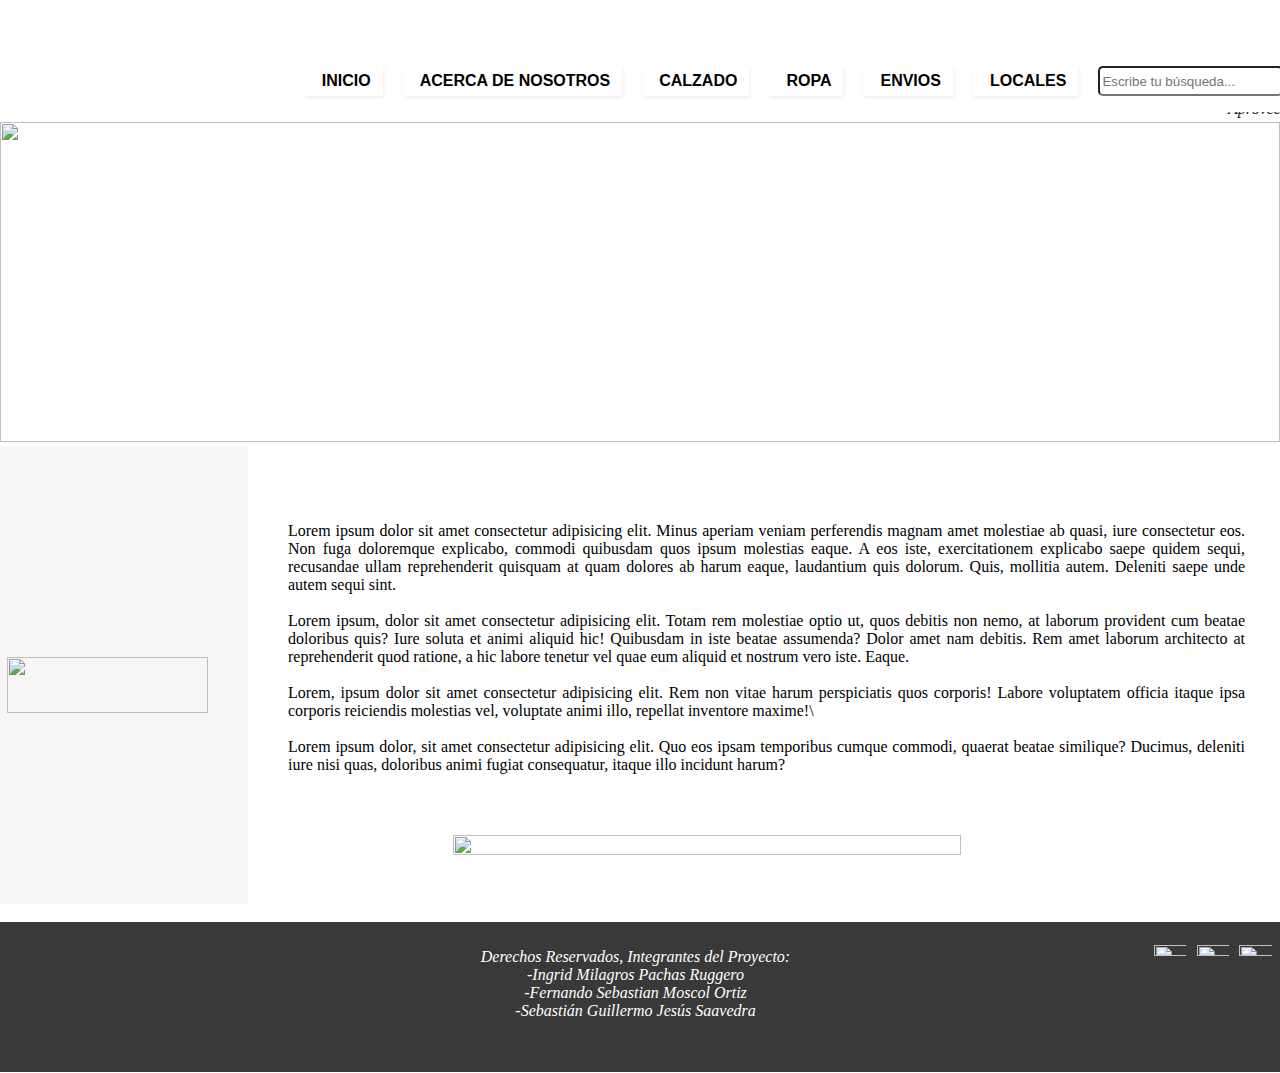
==== paginas/AcercaDeNosotros.html @ 4a5df526 "Add files via upload" ====
<!DOCTYPE html>
<html lang="en">
<head>
    <meta charset="UTF-8">
    <meta http-equiv="X-UA-Compatible" content="IE=edge">
    <meta name="viewport" content="width=device-width, initial-scale=1.0">
    <title>Acerca de Nosotros</title>
    <link rel="stylesheet" href="../css/Acerca_de_adidas.css">
    <link rel="icon" href="../imagenes/icono adidas.png">
    <style>
      .logo1 {
        width: 30px; 
        height: 30px; 
        margin-left: 10px;
      }
    </style>
</head>
<body>
    <div>
        <header>
            
          <img src="../imagenes/ImagenesPaginas/logo_adidas.jpg" alt="" class="logo">
           

           
            <nav >
              <ul class="menu">
                <li><a href="../paginas/index.html"> <strong>INICIO</strong> </a></li>
                <li><a href="../paginas/AcercaDeNosotros.html"><strong>ACERCA DE NOSOTROS</strong></a> </li>
                
                
                
                
                
                <li class="dropdown2-li">
                  <a href="../paginas/Calzado.html"><strong>CALZADO</strong></a> 
                  <ul class="dropdown2">
                      
                      
                    </ul>
               
                  </li>
              

                <li class="dropdown-li">
                  <a href="../paginas/RopaMujeres.html"><strong>ROPA</strong></a> 
                  
                  <ul class="dropdown">
                    <li><a href="../paginas/RopaHombres.html"> Hombres</a></li>
                    <li><a href="../paginas/RopaMujeres.html">Mujeres</a> </li>
                    
                    
                  </ul>
                </li>

                
                <li class="dropdown3-li">
                  <a href="../paginas/Delivery_Pagina.html"><strong>ENVIOS</strong></a>
                  <ul class="dropdown3">
                   
                      
                    </ul>
              
              </li>

                <li><a href="../paginas/Locales_Pagina.html"><strong>LOCALES</strong></a> </li>


                <li class="dropdown4"></li>
              
                
                <input type="text" id="busqueda" name="q" placeholder="Escribe tu búsqueda..." required class="botonCampo">
                <button type="" class="boton">Buscar</button>
                <img src="../imagenes/ImagenesPaginas/car.png" alt="" class="logo1">

               </li>
               </ul>

               


            </nav> 
            

        </header>
        

        <nav  class="navMov"> 
            
          <marquee behavior="scroll" direction="left"><em>Aprovecha las ofertas del 50% Descuento en todos los productos.</em>  </marquee>
          <img   src="../imagenes/ImagenesPaginas/Screenshot_2.png" alt="" class="fotoNav">
      </nav>

       
        


        <main>
            

            <aside>

              <img src="../imagenes/ImagenesPaginas/fotoAside.jpg" alt="" class="fotoAside">

              


            </aside>

            

       
            <section>
              
            <img src="../imagenes/ImagenesPaginas/sobre nosotros.png" alt="" class="logoAcercaNosotros">

             <p>  Lorem ipsum dolor sit amet consectetur adipisicing elit. Minus aperiam veniam perferendis magnam amet molestiae ab quasi, iure consectetur eos. Non fuga doloremque explicabo, commodi quibusdam quos ipsum molestias eaque.
             A eos iste, exercitationem explicabo saepe quidem sequi, recusandae ullam reprehenderit quisquam at quam dolores ab harum eaque, laudantium quis dolorum. Quis, mollitia autem. Deleniti saepe unde autem sequi sint.
              <br><br>
              Lorem ipsum, dolor sit amet consectetur adipisicing elit. Totam rem molestiae optio ut, quos debitis non nemo, at laborum provident cum beatae doloribus quis? Iure soluta et animi aliquid hic!
              Quibusdam in iste beatae assumenda? Dolor amet nam debitis. Rem amet laborum architecto at reprehenderit quod ratione, a hic labore tenetur vel quae eum aliquid et nostrum vero iste. Eaque.
              <br><br> Lorem, ipsum dolor sit amet consectetur adipisicing elit. Rem non vitae harum perspiciatis quos corporis! Labore voluptatem officia itaque ipsa corporis reiciendis molestias vel, voluptate animi illo, repellat inventore maxime!\
              
              <br><br>Lorem ipsum dolor, sit amet consectetur adipisicing elit. Quo eos ipsam temporibus cumque commodi, quaerat beatae similique? Ducimus, deleniti iure nisi quas, doloribus animi fugiat consequatur, itaque illo incidunt harum?</p>




              
              <div id="fotoDassler">
              <img src="../imagenes/ImagenesPaginas/adolfDassler.jpg" alt="" class="fotoAdolfDassler">
            </div>

                   

            </section>
          
  
        </main>


        <img src="../imagenes/ImagenesPaginas/bannerFooter.png" alt="" class="bannerFooter">
        <footer>
        <div>
          <p><em> Derechos Reservados, Integrantes del Proyecto: <br>  
          -Ingrid Milagros Pachas Ruggero<br>
          -Fernando Sebastian Moscol Ortiz<br>
          -Sebastián Guillermo Jesús Saavedra<br>
          </em></p> 
            <div id="divLogos">
              <a href="https://www.facebook.com/adidas/" target="_blank"> <img src="../imagenes/ImagenesPaginas/fb.png" alt="" class="imgFooter"></a> 
                <a href="https://www.instagram.com/adidas/" target="_blank"> <img src="../imagenes/ImagenesPaginas/ig.png" alt="" class="imgFooter"></a> 
              <a href="https://web.whatsapp.com" target="_blank"> <img src="../imagenes/ImagenesPaginas/wsp.png" alt="" class="imgFooter"></a>   
               </div>
        </div>
        </footer>
    </div>

    
</body>
</html>
---- css/Acerca_de_adidas.css ----
html{scroll-behavior: smooth; margin-bottom: 1px; }

body{background-color: rgb(255, 255, 255); 
  width: 100%;  margin: 0px; 
  background-image: url(../imagenes/ImagenesPaginas/fondoPaginas.jpg);  } 

  header{
    display: flex;
    flex-direction: row; 
    border-radius: 0px;
    width: 100%; background-color: white;
    position: fixed;
    top: 0;
    width: 100%;
    color: #fff; 
    padding: 0px;
    z-index: 100; 
 
   }


.navMov{ background-color: rgb(255, 255, 255); border-radius: 0px; background-repeat: no-repeat;
   background-image: url(../imagenes/ImagenesPaginas/navAdids.jpg); background-size: cover;
   margin-top:100px;
     
  }

.fotoNav{
    width: 100%; height: 320px;
}
 
.logo{
     margin-top: 2px; margin-left: 35px;              /*-------LOGO ADIDAS*/
}

.menu { 
    list-style: none;   display: flex;  padding-left: 25%; padding-top: 50px; width: 100%;  /*----MENU*/
}


.menu li {                                              /*----SUBMENU*/
     background-color: white ; font-size: 20px;
     padding-left: 15px; border: 2px solid white; 
     margin-right: 20px ; border-radius: 1px; box-shadow: 1px 2px 4px rgb(240, 237, 237); 
     
}

.menu li a {                       /*----SUBMENU LETRAS*/
  color: rgb(0, 0, 0);  text-decoration: none;
  margin-right: 10px; margin-left: 0px;
   font-family: 'Lucida Sans', 'Lucida Sans Regular', 'Lucida Grande', 'Lucida Sans Unicode', Geneva, Verdana, sans-serif;
   font-size: medium;
}

  .dropdown-li{     position: relative; 
}
  .dropdown-li:hover .dropdown {
  display: block;     opacity: 1; 
}
.dropdown {
  padding-left: 0px;  width: 200%;
position: absolute;   border-radius: 1px;  left: 0; 
  display: none;
}

.dropdown li {    list-style: none;  
background-color: rgb(254, 254, 255); border-radius: 2px;  margin-top: 1px;
}

.dropdown li a{   padding-left: 0%; 
}



.dropdown2-li{     position: relative; 
}


.dropdown2-li:hover .dropdown2 {
display: block;     opacity: 1; 
}

.dropdown2 {
 padding-left: 0px;    width: 150%;
position: absolute;    left: 0;    top: 100%; border-radius: 5px;
opacity: 0;     display: none; 
}

.dropdown2 li {    list-style: none;  
background-color: rgb(255, 255, 255);
border-radius: 2px; margin-top: 1px;
}


.dropdown3-li{     position: relative; 
}
  .dropdown3-li:hover .dropdown3 {
  display: block;     opacity: 1; 
}
  .dropdown3 {
    margin: 0;    padding-left: 0px;    width: 125%;
  position: absolute;    left: 0;    top: 100%; border-radius: 5px;
    opacity: 0;     display: none; 
}
  .dropdown3 li {    list-style: none;  
  background-color: rgb(215, 219, 223); border-radius: 7px; margin-top: 4px; 
  }

  .dropdown4 {
    margin: 0;    padding-left: 0px;    width: 125%;
  position: absolute;    left: 0;    top: 100%; border-radius: 5px;
    opacity: 0;     display: none; 
}

.botonCampo{
  border-radius: 5px; padding-left: 2px;
}

.boton{
  border-radius: 3px; margin-left: 3px;
}

  

  



aside{margin-right: 40px; width: 30%; background-color: rgb(247, 245, 245); 
  background-image: url(../imagenes/ImagenesPaginas/fondoPagina.jpg); border: 0px solid rgb(192, 192, 192) ; } 



.fotoAside{ 
  width: 90%; height: 35%;
  margin-top: 85%;margin-left: 3%;
}



main{display: flex; border: 0px solid rgb(197, 196, 196);
   height: 100%; border-style: dashed; background-color: white; border-radius: 0px;}


section{display: flex;  flex-direction: row; width: 120%; flex-wrap: wrap; margin-top: 60px; height: 100%;} 

section p{ text-align: justify; margin-right: 35px;}

.logoAcercaNosotros { padding-left: 25%; }

#fotoDassler{width: 80%; height: 86%; padding-left: 100px; margin-top: 30px; margin-bottom: 30px;}

.fotoAdolfDassler{margin: 15px; width: 80%; height: 86%; padding-left: 50px; border-radius: 18px;}

.bannerFooter{width: 100%;}

footer{ background-color: rgb(57, 57, 57); height: 150px; border-radius: 0px; margin-top: 0px;}

footer div{ display: flex; flex-direction: row; padding-top: 10px;}

footer div p{ color: white; text-align: center; width: 1500%; padding-left: 150px;  } 

footer div div{ margin-right: 0px; width: 2; }

footer div div a{width: 8%; margin-left: 30px; float: right;}

.imgFooter{width: 253%; height: 35%; margin-left: 3px;}
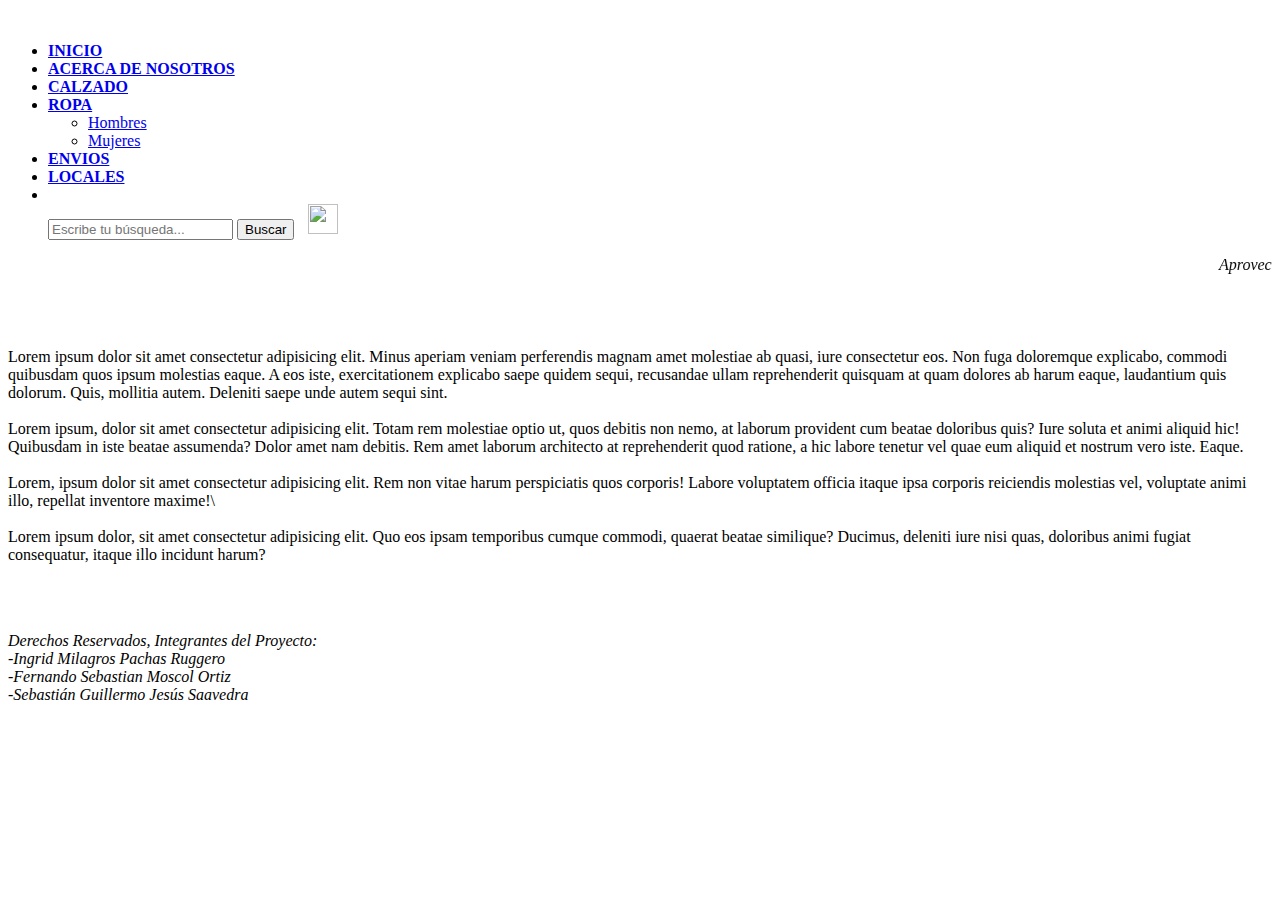
==== commit fed7eedf: "Update AcercaDeNosotros.html" ====
--- a/paginas/AcercaDeNosotros.html
+++ b/paginas/AcercaDeNosotros.html
@@ -5,7 +5,7 @@
     <meta http-equiv="X-UA-Compatible" content="IE=edge">
     <meta name="viewport" content="width=device-width, initial-scale=1.0">
     <title>Acerca de Nosotros</title>
-    <link rel="stylesheet" href="../css/Acerca_de_adidas.css">
+    <link rel="stylesheet" href="css/Acerca_de_adidas.css">
     <link rel="icon" href="../imagenes/icono adidas.png">
     <style>
       .logo1 {
@@ -25,15 +25,15 @@
            
             <nav >
               <ul class="menu">
-                <li><a href="../paginas/index.html"> <strong>INICIO</strong> </a></li>
-                <li><a href="../paginas/AcercaDeNosotros.html"><strong>ACERCA DE NOSOTROS</strong></a> </li>
+                <li><a href="index.html"> <strong>INICIO</strong> </a></li>
+                <li><a href="paginas/AcercaDeNosotros.html"><strong>ACERCA DE NOSOTROS</strong></a> </li>
                 
                 
                 
                 
                 
                 <li class="dropdown2-li">
-                  <a href="../paginas/Calzado.html"><strong>CALZADO</strong></a> 
+                  <a href="paginas/Calzado.html"><strong>CALZADO</strong></a> 
                   <ul class="dropdown2">
                       
                       
@@ -43,11 +43,11 @@
               
 
                 <li class="dropdown-li">
-                  <a href="../paginas/RopaMujeres.html"><strong>ROPA</strong></a> 
+                  <a href="paginas/RopaMujeres.html"><strong>ROPA</strong></a> 
                   
                   <ul class="dropdown">
-                    <li><a href="../paginas/RopaHombres.html"> Hombres</a></li>
-                    <li><a href="../paginas/RopaMujeres.html">Mujeres</a> </li>
+                    <li><a href="paginas/RopaHombres.html"> Hombres</a></li>
+                    <li><a href="paginas/RopaMujeres.html">Mujeres</a> </li>
                     
                     
                   </ul>
@@ -55,7 +55,7 @@
 
                 
                 <li class="dropdown3-li">
-                  <a href="../paginas/Delivery_Pagina.html"><strong>ENVIOS</strong></a>
+                  <a href="paginas/Delivery_Pagina.html"><strong>ENVIOS</strong></a>
                   <ul class="dropdown3">
                    
                       
@@ -63,7 +63,7 @@
               
               </li>
 
-                <li><a href="../paginas/Locales_Pagina.html"><strong>LOCALES</strong></a> </li>
+                <li><a href="paginas/Locales_Pagina.html"><strong>LOCALES</strong></a> </li>
 
 
                 <li class="dropdown4"></li>
@@ -158,4 +158,4 @@
 
     
 </body>
-</html>+</html>
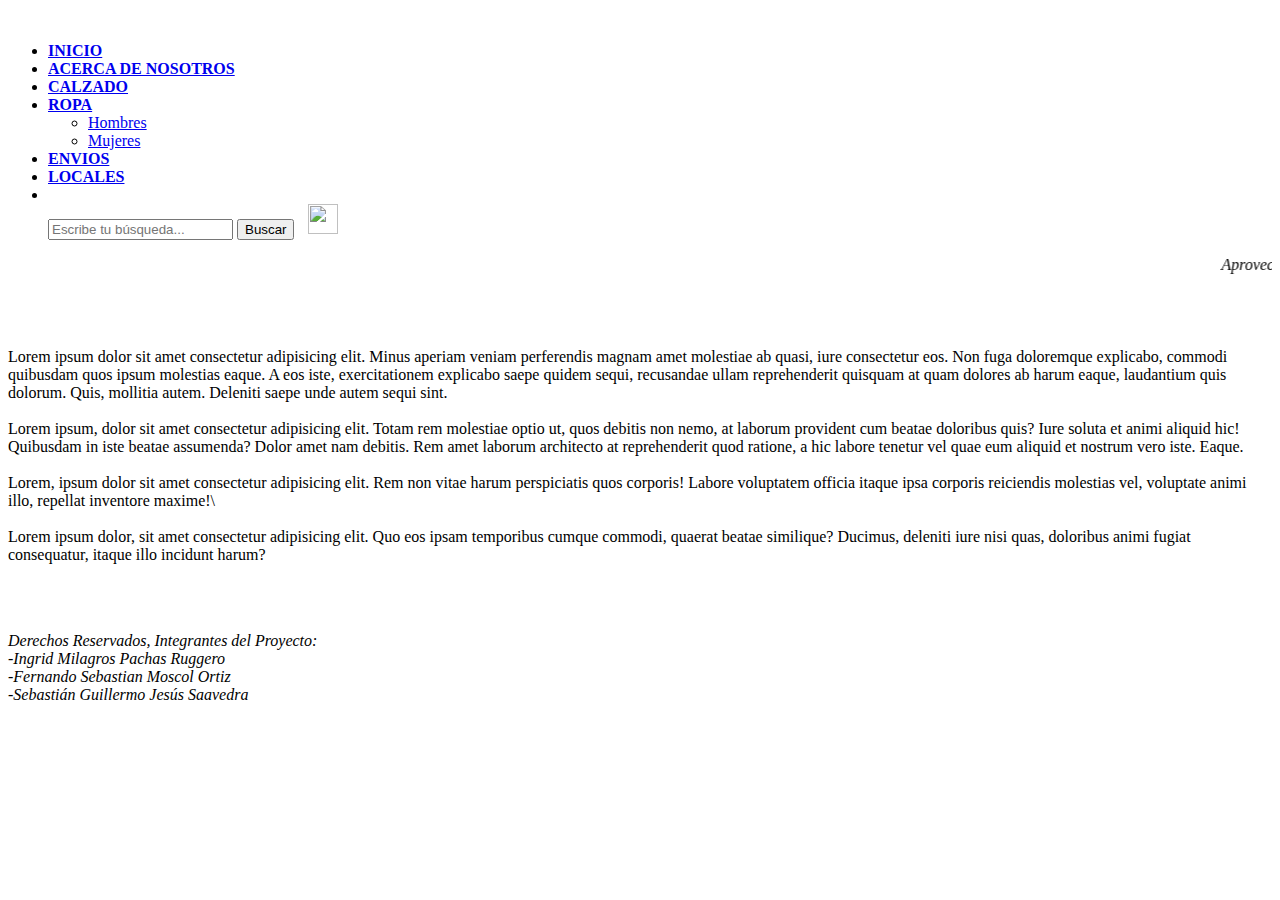
==== commit 7d486086: "Update AcercaDeNosotros.html" ====
--- a/paginas/AcercaDeNosotros.html
+++ b/paginas/AcercaDeNosotros.html
@@ -6,7 +6,7 @@
     <meta name="viewport" content="width=device-width, initial-scale=1.0">
     <title>Acerca de Nosotros</title>
     <link rel="stylesheet" href="css/Acerca_de_adidas.css">
-    <link rel="icon" href="../imagenes/icono adidas.png">
+    <link rel="icon" href="icono adidas.png">
     <style>
       .logo1 {
         width: 30px; 
@@ -19,7 +19,7 @@
     <div>
         <header>
             
-          <img src="../imagenes/ImagenesPaginas/logo_adidas.jpg" alt="" class="logo">
+          <img src="ImagenesPaginas/logo_adidas.jpg" alt="" class="logo">
            
 
            
@@ -71,7 +71,7 @@
                 
                 <input type="text" id="busqueda" name="q" placeholder="Escribe tu búsqueda..." required class="botonCampo">
                 <button type="" class="boton">Buscar</button>
-                <img src="../imagenes/ImagenesPaginas/car.png" alt="" class="logo1">
+                <img src="ImagenesPaginas/car.png" alt="" class="logo1">
 
                </li>
                </ul>
@@ -88,7 +88,7 @@
         <nav  class="navMov"> 
             
           <marquee behavior="scroll" direction="left"><em>Aprovecha las ofertas del 50% Descuento en todos los productos.</em>  </marquee>
-          <img   src="../imagenes/ImagenesPaginas/Screenshot_2.png" alt="" class="fotoNav">
+          <img   src="ImagenesPaginas/Screenshot_2.png" alt="" class="fotoNav">
       </nav>
 
        
@@ -100,7 +100,7 @@
 
             <aside>
 
-              <img src="../imagenes/ImagenesPaginas/fotoAside.jpg" alt="" class="fotoAside">
+              <img src="ImagenesPaginas/fotoAside.jpg" alt="" class="fotoAside">
 
               
 
@@ -112,7 +112,7 @@
        
             <section>
               
-            <img src="../imagenes/ImagenesPaginas/sobre nosotros.png" alt="" class="logoAcercaNosotros">
+            <img src="ImagenesPaginas/sobre nosotros.png" alt="" class="logoAcercaNosotros">
 
              <p>  Lorem ipsum dolor sit amet consectetur adipisicing elit. Minus aperiam veniam perferendis magnam amet molestiae ab quasi, iure consectetur eos. Non fuga doloremque explicabo, commodi quibusdam quos ipsum molestias eaque.
              A eos iste, exercitationem explicabo saepe quidem sequi, recusandae ullam reprehenderit quisquam at quam dolores ab harum eaque, laudantium quis dolorum. Quis, mollitia autem. Deleniti saepe unde autem sequi sint.
@@ -128,7 +128,7 @@
 
               
               <div id="fotoDassler">
-              <img src="../imagenes/ImagenesPaginas/adolfDassler.jpg" alt="" class="fotoAdolfDassler">
+              <img src="ImagenesPaginas/adolfDassler.jpg" alt="" class="fotoAdolfDassler">
             </div>
 
                    
@@ -139,7 +139,7 @@
         </main>
 
 
-        <img src="../imagenes/ImagenesPaginas/bannerFooter.png" alt="" class="bannerFooter">
+        <img src="ImagenesPaginas/bannerFooter.png" alt="" class="bannerFooter">
         <footer>
         <div>
           <p><em> Derechos Reservados, Integrantes del Proyecto: <br>  
@@ -148,9 +148,9 @@
           -Sebastián Guillermo Jesús Saavedra<br>
           </em></p> 
             <div id="divLogos">
-              <a href="https://www.facebook.com/adidas/" target="_blank"> <img src="../imagenes/ImagenesPaginas/fb.png" alt="" class="imgFooter"></a> 
-                <a href="https://www.instagram.com/adidas/" target="_blank"> <img src="../imagenes/ImagenesPaginas/ig.png" alt="" class="imgFooter"></a> 
-              <a href="https://web.whatsapp.com" target="_blank"> <img src="../imagenes/ImagenesPaginas/wsp.png" alt="" class="imgFooter"></a>   
+              <a href="https://www.facebook.com/adidas/" target="_blank"> <img src="ImagenesPaginas/fb.png" alt="" class="imgFooter"></a> 
+                <a href="https://www.instagram.com/adidas/" target="_blank"> <img src="ImagenesPaginas/ig.png" alt="" class="imgFooter"></a> 
+              <a href="https://web.whatsapp.com" target="_blank"> <img src="ImagenesPaginas/wsp.png" alt="" class="imgFooter"></a>   
                </div>
         </div>
         </footer>
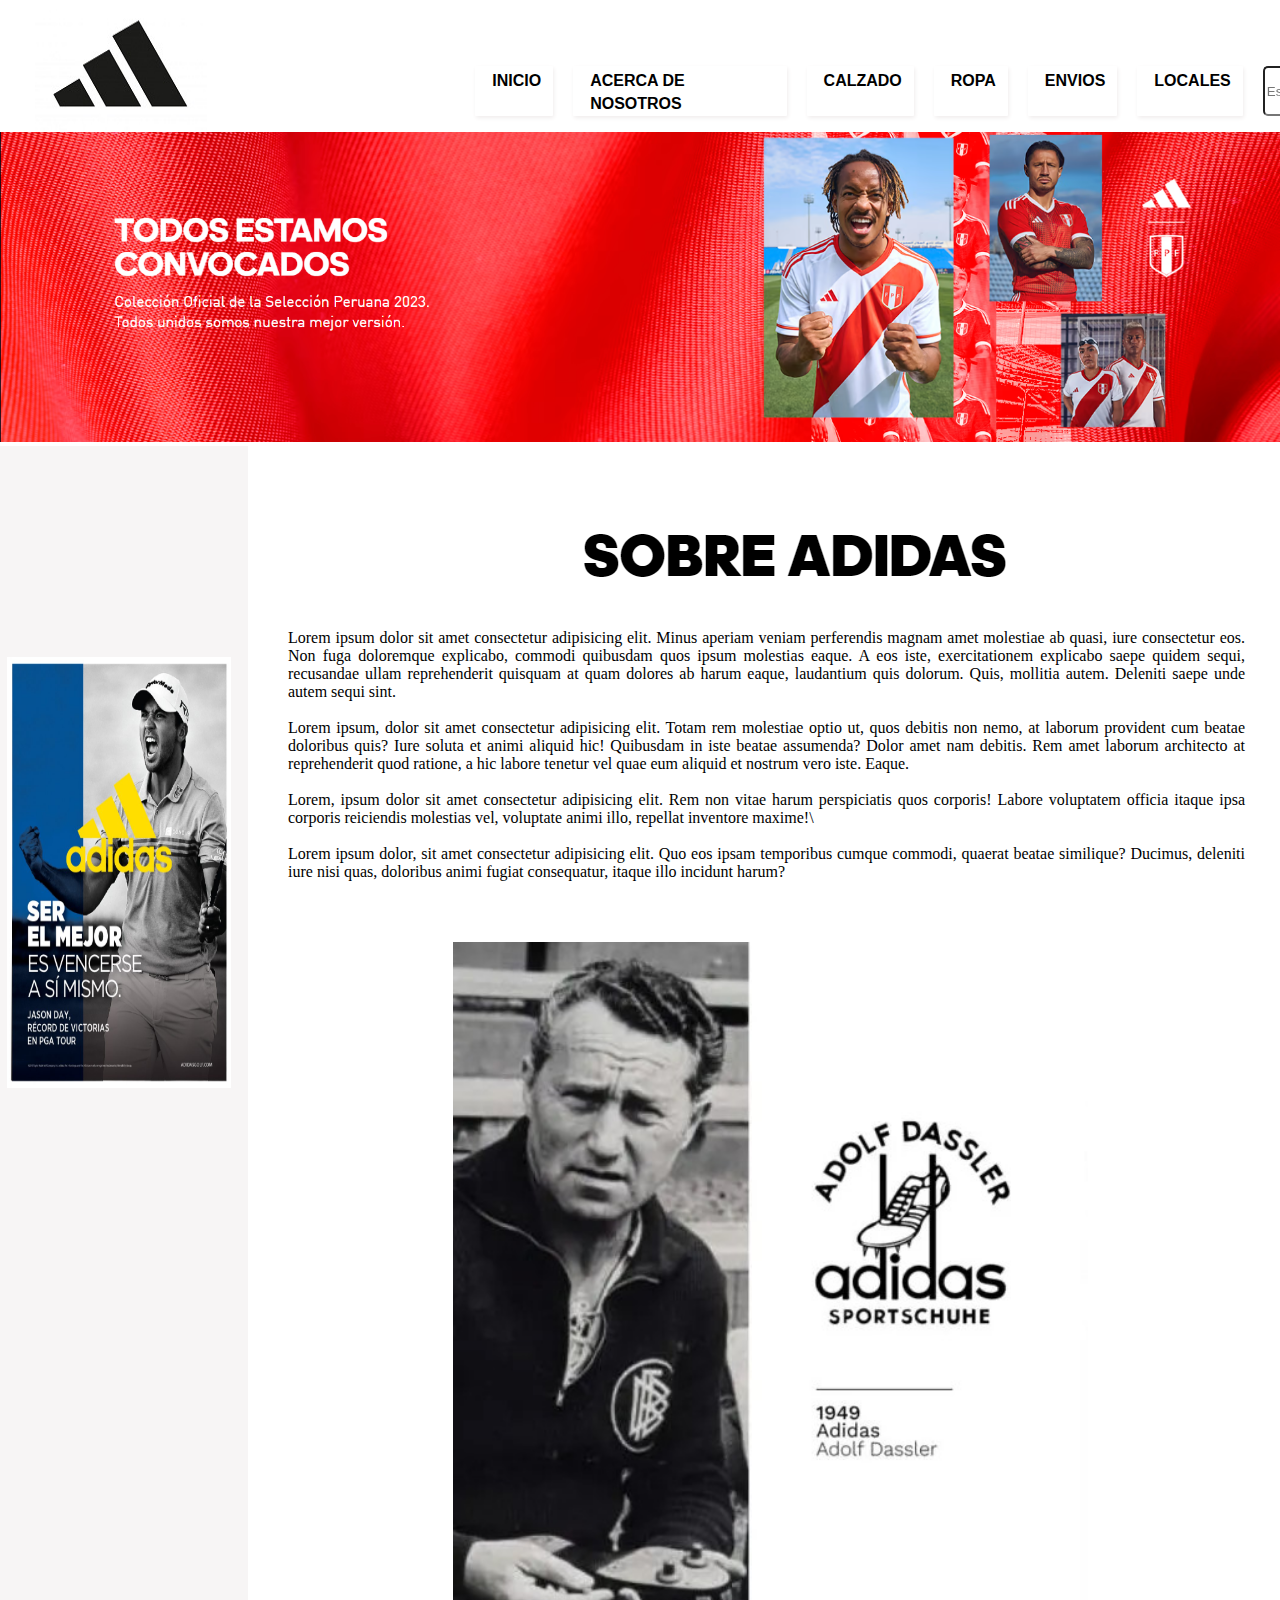
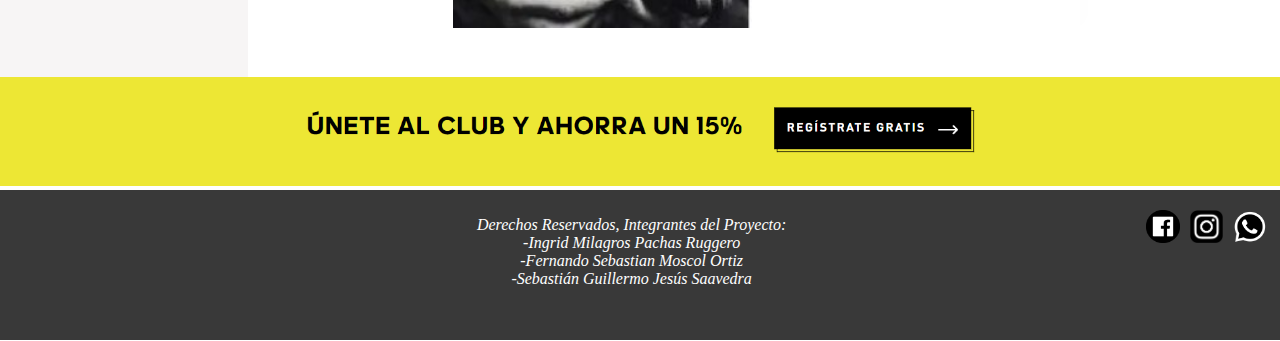
==== commit c05912c5: "Update AcercaDeNosotros.html" ====
--- a/paginas/AcercaDeNosotros.html
+++ b/paginas/AcercaDeNosotros.html
@@ -5,8 +5,8 @@
     <meta http-equiv="X-UA-Compatible" content="IE=edge">
     <meta name="viewport" content="width=device-width, initial-scale=1.0">
     <title>Acerca de Nosotros</title>
-    <link rel="stylesheet" href="css/Acerca_de_adidas.css">
-    <link rel="icon" href="icono adidas.png">
+    <link rel="stylesheet" href="../css/Acerca_de_adidas.css">
+    <link rel="icon" href="../icono adidas.png">
     <style>
       .logo1 {
         width: 30px; 
@@ -19,13 +19,13 @@
     <div>
         <header>
             
-          <img src="ImagenesPaginas/logo_adidas.jpg" alt="" class="logo">
+          <img src="../ImagenesPaginas/logo_adidas.jpg" alt="" class="logo">
            
 
            
             <nav >
               <ul class="menu">
-                <li><a href="index.html"> <strong>INICIO</strong> </a></li>
+                <li><a href="../index.html"> <strong>INICIO</strong> </a></li>
                 <li><a href="paginas/AcercaDeNosotros.html"><strong>ACERCA DE NOSOTROS</strong></a> </li>
                 
                 
@@ -71,7 +71,7 @@
                 
                 <input type="text" id="busqueda" name="q" placeholder="Escribe tu búsqueda..." required class="botonCampo">
                 <button type="" class="boton">Buscar</button>
-                <img src="ImagenesPaginas/car.png" alt="" class="logo1">
+                <img src="../ImagenesPaginas/car.png" alt="" class="logo1">
 
                </li>
                </ul>
@@ -88,7 +88,7 @@
         <nav  class="navMov"> 
             
           <marquee behavior="scroll" direction="left"><em>Aprovecha las ofertas del 50% Descuento en todos los productos.</em>  </marquee>
-          <img   src="ImagenesPaginas/Screenshot_2.png" alt="" class="fotoNav">
+          <img   src="../ImagenesPaginas/Screenshot_2.png" alt="" class="fotoNav">
       </nav>
 
        
@@ -100,7 +100,7 @@
 
             <aside>
 
-              <img src="ImagenesPaginas/fotoAside.jpg" alt="" class="fotoAside">
+              <img src="../ImagenesPaginas/fotoAside.jpg" alt="" class="fotoAside">
 
               
 
@@ -112,7 +112,7 @@
        
             <section>
               
-            <img src="ImagenesPaginas/sobre nosotros.png" alt="" class="logoAcercaNosotros">
+            <img src="../ImagenesPaginas/sobre nosotros.png" alt="" class="logoAcercaNosotros">
 
              <p>  Lorem ipsum dolor sit amet consectetur adipisicing elit. Minus aperiam veniam perferendis magnam amet molestiae ab quasi, iure consectetur eos. Non fuga doloremque explicabo, commodi quibusdam quos ipsum molestias eaque.
              A eos iste, exercitationem explicabo saepe quidem sequi, recusandae ullam reprehenderit quisquam at quam dolores ab harum eaque, laudantium quis dolorum. Quis, mollitia autem. Deleniti saepe unde autem sequi sint.
@@ -128,7 +128,7 @@
 
               
               <div id="fotoDassler">
-              <img src="ImagenesPaginas/adolfDassler.jpg" alt="" class="fotoAdolfDassler">
+              <img src="../ImagenesPaginas/adolfDassler.jpg" alt="" class="fotoAdolfDassler">
             </div>
 
                    
@@ -139,7 +139,7 @@
         </main>
 
 
-        <img src="ImagenesPaginas/bannerFooter.png" alt="" class="bannerFooter">
+        <img src="../ImagenesPaginas/bannerFooter.png" alt="" class="bannerFooter">
         <footer>
         <div>
           <p><em> Derechos Reservados, Integrantes del Proyecto: <br>  
@@ -148,9 +148,9 @@
           -Sebastián Guillermo Jesús Saavedra<br>
           </em></p> 
             <div id="divLogos">
-              <a href="https://www.facebook.com/adidas/" target="_blank"> <img src="ImagenesPaginas/fb.png" alt="" class="imgFooter"></a> 
-                <a href="https://www.instagram.com/adidas/" target="_blank"> <img src="ImagenesPaginas/ig.png" alt="" class="imgFooter"></a> 
-              <a href="https://web.whatsapp.com" target="_blank"> <img src="ImagenesPaginas/wsp.png" alt="" class="imgFooter"></a>   
+              <a href="https://www.facebook.com/adidas/" target="_blank"> <img src="../ImagenesPaginas/fb.png" alt="" class="imgFooter"></a> 
+                <a href="https://www.instagram.com/adidas/" target="_blank"> <img src="../ImagenesPaginas/ig.png" alt="" class="imgFooter"></a> 
+              <a href="https://web.whatsapp.com" target="_blank"> <img src="../ImagenesPaginas/wsp.png" alt="" class="imgFooter"></a>   
                </div>
         </div>
         </footer>
--- a/css/Acerca_de_adidas.css
+++ b/css/Acerca_de_adidas.css
@@ -0,0 +1,169 @@
+html{scroll-behavior: smooth; margin-bottom: 1px; }
+
+body{background-color: rgb(255, 255, 255); 
+  width: 100%;  margin: 0px; 
+  background-image: url(../imagenes/ImagenesPaginas/fondoPaginas.jpg);  } 
+
+  header{
+    display: flex;
+    flex-direction: row; 
+    border-radius: 0px;
+    width: 100%; background-color: white;
+    position: fixed;
+    top: 0;
+    width: 100%;
+    color: #fff; 
+    padding: 0px;
+    z-index: 100; 
+ 
+   }
+
+
+.navMov{ background-color: rgb(255, 255, 255); border-radius: 0px; background-repeat: no-repeat;
+   background-image: url(../imagenes/ImagenesPaginas/navAdids.jpg); background-size: cover;
+   margin-top:100px;
+     
+  }
+
+.fotoNav{
+    width: 100%; height: 320px;
+}
+ 
+.logo{
+     margin-top: 2px; margin-left: 35px;              /*-------LOGO ADIDAS*/
+}
+
+.menu { 
+    list-style: none;   display: flex;  padding-left: 25%; padding-top: 50px; width: 100%;  /*----MENU*/
+}
+
+
+.menu li {                                              /*----SUBMENU*/
+     background-color: white ; font-size: 20px;
+     padding-left: 15px; border: 2px solid white; 
+     margin-right: 20px ; border-radius: 1px; box-shadow: 1px 2px 4px rgb(240, 237, 237); 
+     
+}
+
+.menu li a {                       /*----SUBMENU LETRAS*/
+  color: rgb(0, 0, 0);  text-decoration: none;
+  margin-right: 10px; margin-left: 0px;
+   font-family: 'Lucida Sans', 'Lucida Sans Regular', 'Lucida Grande', 'Lucida Sans Unicode', Geneva, Verdana, sans-serif;
+   font-size: medium;
+}
+
+  .dropdown-li{     position: relative; 
+}
+  .dropdown-li:hover .dropdown {
+  display: block;     opacity: 1; 
+}
+.dropdown {
+  padding-left: 0px;  width: 200%;
+position: absolute;   border-radius: 1px;  left: 0; 
+  display: none;
+}
+
+.dropdown li {    list-style: none;  
+background-color: rgb(254, 254, 255); border-radius: 2px;  margin-top: 1px;
+}
+
+.dropdown li a{   padding-left: 0%; 
+}
+
+
+
+.dropdown2-li{     position: relative; 
+}
+
+
+.dropdown2-li:hover .dropdown2 {
+display: block;     opacity: 1; 
+}
+
+.dropdown2 {
+ padding-left: 0px;    width: 150%;
+position: absolute;    left: 0;    top: 100%; border-radius: 5px;
+opacity: 0;     display: none; 
+}
+
+.dropdown2 li {    list-style: none;  
+background-color: rgb(255, 255, 255);
+border-radius: 2px; margin-top: 1px;
+}
+
+
+.dropdown3-li{     position: relative; 
+}
+  .dropdown3-li:hover .dropdown3 {
+  display: block;     opacity: 1; 
+}
+  .dropdown3 {
+    margin: 0;    padding-left: 0px;    width: 125%;
+  position: absolute;    left: 0;    top: 100%; border-radius: 5px;
+    opacity: 0;     display: none; 
+}
+  .dropdown3 li {    list-style: none;  
+  background-color: rgb(215, 219, 223); border-radius: 7px; margin-top: 4px; 
+  }
+
+  .dropdown4 {
+    margin: 0;    padding-left: 0px;    width: 125%;
+  position: absolute;    left: 0;    top: 100%; border-radius: 5px;
+    opacity: 0;     display: none; 
+}
+
+.botonCampo{
+  border-radius: 5px; padding-left: 2px;
+}
+
+.boton{
+  border-radius: 3px; margin-left: 3px;
+}
+
+  
+
+  
+
+
+
+aside{margin-right: 40px; width: 30%; background-color: rgb(247, 245, 245); 
+  background-image: url(../imagenes/ImagenesPaginas/fondoPagina.jpg); border: 0px solid rgb(192, 192, 192) ; } 
+
+
+
+.fotoAside{ 
+  width: 90%; height: 35%;
+  margin-top: 85%;margin-left: 3%;
+}
+
+
+
+main{display: flex; border: 0px solid rgb(197, 196, 196);
+   height: 100%; border-style: dashed; background-color: white; border-radius: 0px;}
+
+
+section{display: flex;  flex-direction: row; width: 120%; flex-wrap: wrap; margin-top: 60px; height: 100%;} 
+
+section p{ text-align: justify; margin-right: 35px;}
+
+.logoAcercaNosotros { padding-left: 25%; }
+
+#fotoDassler{width: 80%; height: 86%; padding-left: 100px; margin-top: 30px; margin-bottom: 30px;}
+
+.fotoAdolfDassler{margin: 15px; width: 80%; height: 86%; padding-left: 50px; border-radius: 18px;}
+
+.bannerFooter{width: 100%;}
+
+footer{ background-color: rgb(57, 57, 57); height: 150px; border-radius: 0px; margin-top: 0px;}
+
+footer div{ display: flex; flex-direction: row; padding-top: 10px;}
+
+footer div p{ color: white; text-align: center; width: 1500%; padding-left: 150px;  } 
+
+footer div div{ margin-right: 0px; width: 2; }
+
+footer div div a{width: 8%; margin-left: 30px; float: right;}
+
+.imgFooter{width: 253%; height: 35%; margin-left: 3px;}
+
+  